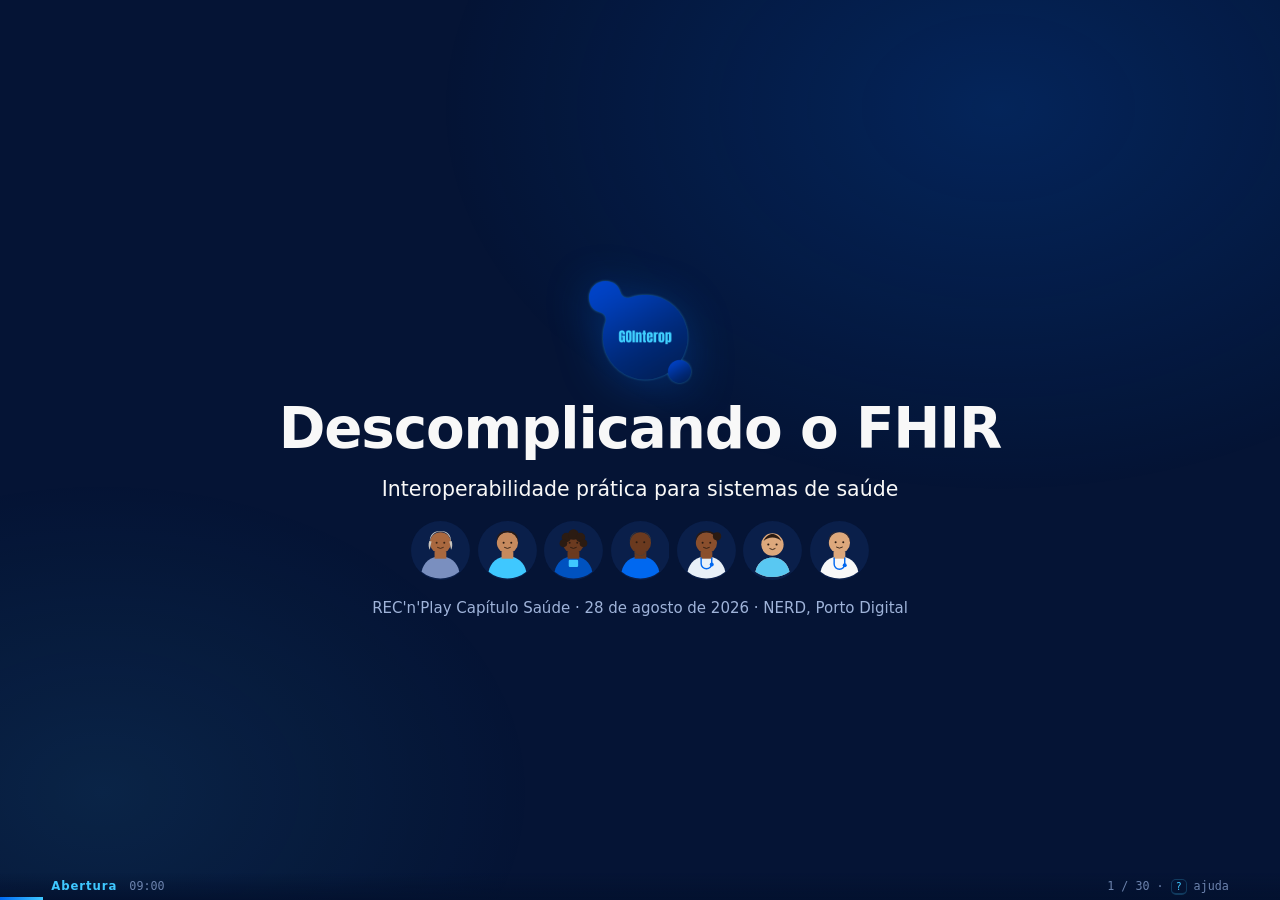
==== deck/index.html @ 87ac2eb4 "Logo oficial da GOInterop e id de sessao por cadeia Logo: substitui a reconstrucao em SVG pelo arqui" ====
<!doctype html>
<html lang="pt-BR">
<head>
<meta charset="utf-8">
<meta name="viewport" content="width=device-width, initial-scale=1">
<title>Descomplicando o FHIR — GOInterop</title>
<link rel="stylesheet" href="deck.css">
</head>
<body>

<div id="palco">
  <main id="slides">

    <!-- ================================================= ABERTURA == -->

    <section class="slide capa" data-bloco="Abertura" data-hora="09:00">
      <img class="logo" src="assets/logotipo-gointerop.png" alt="GOInterop">
      <h1>Descomplicando o FHIR</h1>
      <p class="grande">Interoperabilidade prática para sistemas de saúde</p>
      <div class="fila" style="justify-content:center">
        <svg class="pessoa"><use href="#pessoa-terezinha"/></svg>
        <svg class="pessoa"><use href="#pessoa-sergio"/></svg>
        <svg class="pessoa"><use href="#pessoa-judite"/></svg>
        <svg class="pessoa"><use href="#pessoa-antonio"/></svg>
        <svg class="pessoa"><use href="#pessoa-solange"/></svg>
        <svg class="pessoa"><use href="#pessoa-mariaclara"/></svg>
        <svg class="pessoa"><use href="#pessoa-nilton"/></svg>
      </div>
      <p>REC'n'Play Capítulo Saúde · 28 de agosto de 2026 · NERD, Porto Digital</p>
    </section>

    <section class="slide" data-bloco="Abertura" data-hora="09:02">
      <span class="tag">Quem conduz</span>
      <h2>GOInterop</h2>
      <p class="grande">Onde padrão encontra prática.</p>
      <div class="cards">
        <div class="card"><div class="rotulo">Padrão central</div><div class="valor">FHIR R4</div><div class="nota">Empresa brasileira FHIR-first, afiliada ao HL7 International</div></div>
        <div class="card"><div class="rotulo">Conectores</div><div class="valor">50+</div><div class="nota">HL7 v2/v3, DICOM, REST, SOAP</div></div>
        <div class="card"><div class="rotulo">Certificação</div><div class="valor">HL7</div><div class="nota">Especialistas certificados pela HL7 International e SBIS</div></div>
        <div class="card"><div class="rotulo">Terminologias</div><div class="valor">BR</div><div class="nota">TUSS, CID-10, LOINC, RNDS</div></div>
      </div>
    </section>

    <section class="slide" data-bloco="Abertura" data-hora="09:05">
      <span class="tag">O combinado</span>
      <h2>Três horas. Do zero ao funcionando.</h2>
      <p class="grande">Isto não é uma palestra sobre integração. É uma integração, construída na sua frente.</p>
      <ul>
        <li><strong>Specs</strong> revisáveis, geradas a partir das evidências</li>
        <li><strong>Mapeamento</strong> legado → FHIR, com as decisões registradas</li>
        <li><strong>Fachada FHIR R4</strong> servindo <code>Patient</code> sobre um Postgres legado</li>
        <li><strong>Swagger</strong>, <strong>testes acima de 90%</strong> e <strong>validação de conformidade</strong></li>
        <li><strong>Documento</strong> pronto para entregar ao fornecedor</li>
      </ul>
      <p>Tudo o que aparecer na tela está no repositório ao fim da sessão.</p>
      <div class="apoio"><svg class="pessoa"><use href="#pessoa-nilton"/></svg></div>
    </section>

    <!-- ============================== POR QUE INTEGRAÇÃO FALHA == -->

    <section class="slide" data-bloco="Por que falha" data-hora="09:10">
      <span class="tag">O problema</span>
      <h2>Duas integrações morreram.<br>As duas no mesmo lugar.</h2>
      <p class="grande">Não foi no FHIR. Não foi no protocolo. Foi em <em>entender o cadastro</em>.</p>
      <p>Pegava-se a documentação do fornecedor, montava-se o de-para numa planilha, e quando rodava com dado de verdade não batia. Voltava, refazia, não batia de novo. Na terceira vez a diretoria cancelou o projeto.</p>
      <div class="apoio"><svg class="pessoa"><use href="#pessoa-wellington"/></svg></div>
    </section>

    <section class="slide" data-bloco="Por que falha" data-hora="09:15">
      <span class="tag">A raiz</span>
      <h2>O conhecimento existe.<br>Só não está no mesmo lugar.</h2>
      <div class="cards">
        <div class="card"><div class="rotulo">Ata de reunião</div><div class="nota">Alguém afirma, com convicção, o que acredita ser verdade</div></div>
        <div class="card"><div class="rotulo">Documento de requisitos</div><div class="nota">Transforma a convicção em requisito</div></div>
        <div class="card"><div class="rotulo">Manual do fornecedor</div><div class="nota">Descreve o sistema de três versões atrás</div></div>
        <div class="card"><div class="rotulo">DDL</div><div class="nota">Diz o que o banco de fato aceita</div></div>
        <div class="card destaque"><div class="rotulo">O dado</div><div class="nota">É o único que não mente</div></div>
      </div>
      <p class="grande">Ninguém lê os cinco juntos. E quando lê, descobre que discordam.</p>
    </section>

    <section class="slide" data-bloco="Por que falha" data-hora="09:22">
      <span class="tag">O custo</span>
      <h2>A divergência sempre aparece.<br>Você escolhe quando.</h2>
      <div class="duas">
        <div>
          <h3>Antes do código</h3>
          <p>É uma pergunta numa reunião.</p>
          <p class="grande">Custa dez minutos.</p>
        </div>
        <div>
          <h3>Depois do código</h3>
          <p>É um paciente com o prontuário de outro.</p>
          <p class="grande">Custa um incidente grave — e às vezes o projeto inteiro.</p>
        </div>
      </div>
      <div class="apoio"><svg class="pessoa"><use href="#pessoa-solange"/></svg></div>
    </section>

    <!-- ================================= SPEC ENGINEERING == -->

    <section class="slide" data-bloco="Spec Engineering" data-hora="09:30">
      <span class="tag">A prática</span>
      <h2>Spec Engineering</h2>
      <p class="grande">Transformar evidências dispersas numa especificação revisável — e só então em código.</p>
      <p class="grande"><em>A spec não é documentação do que foi feito. É onde a divergência aparece antes de virar código.</em></p>
    </section>

    <section class="slide" data-bloco="Spec Engineering" data-hora="09:36">
      <span class="tag">Distinção importante</span>
      <h2>Não é "vibe coding"</h2>
      <table>
        <tr><th></th><th>Prompt direto</th><th>Spec Engineering</th></tr>
        <tr><td><strong>Entrada</strong></td><td>o que você lembra</td><td>as evidências, todas</td></tr>
        <tr><td><strong>Ambiguidade</strong></td><td>o agente escolhe calado</td><td>vira pergunta ou decisão registrada</td></tr>
        <tr><td><strong>Revisão</strong></td><td>ler o código gerado</td><td>ler a spec, antes do código existir</td></tr>
        <tr><td><strong>Rastreio</strong></td><td>"por que está assim?"</td><td>requisito → evidência → teste</td></tr>
        <tr><td><strong>Quando muda</strong></td><td>reescreve e torce</td><td>muda a spec, o resto segue</td></tr>
      </table>
      <p>Agente rápido sem spec não acelera o projeto. Acelera o retrabalho.</p>
    </section>

    <section class="slide" data-bloco="Spec Engineering" data-hora="09:42">
      <span class="tag">A unidade de trabalho</span>
      <h2>Requirement e Scenario</h2>
      <p>Uma spec é um contrato de comportamento. Cada cenário é um teste esperando para nascer.</p>
      <pre>### Requirement: Paciente sem identificador de negócio

O sistema SHALL retornar normalmente pacientes que não
possuam CPF nem CNS.

A ausência de identificador MUST NOT ser tratada como erro.
São 3,5% da base.

#### Scenario: Paciente sem CPF e sem CNS
- **WHEN** um consumidor solicita um paciente cujo registro
  tem `nr_cpf` e `nr_cns` nulos
- **THEN** o sistema retorna `200 OK` com um `Patient` válido
- **AND** o recurso não possui o elemento `identifier`</pre>
    </section>

    <section class="slide" data-bloco="Spec Engineering" data-hora="09:46">
      <span class="tag">O ciclo</span>
      <h2>propose → apply → archive</h2>
      <div class="cards">
        <div class="card"><div class="rotulo">/opsx:propose</div><div class="nota">Lê as evidências e produz proposal, specs, design e tasks. <strong>Para antes de implementar.</strong> Diante de ambiguidade material, pergunta em vez de escolher.</div></div>
        <div class="card"><div class="rotulo">/opsx:apply</div><div class="nota">Implementa seguindo as tasks. Cada scenario da spec vira um teste.</div></div>
        <div class="card"><div class="rotulo">/opsx:archive</div><div class="nota">A change vira spec permanente. A decisão de hoje continua localizável daqui a dois anos.</div></div>
      </div>
      <p class="grande">A fronteira entre planejar e implementar passa a ser do método — não da sua disciplina às onze da noite.</p>
    </section>

    <!-- ======================================= AS EVIDÊNCIAS == -->

    <section class="slide" data-bloco="As evidências" data-hora="09:50">
      <span class="tag">Antes do caso</span>
      <h2>Tudo o que vem a seguir é ficção</h2>
      <div class="cards">
        <div class="card">
          <div class="rotulo">Os nomes</div>
          <div class="nota">VitaFlow, Hospital Santa Aurora, Medsys e SIGH foram inventados para esta oficina. Qualquer semelhança com nomes reais de sistemas, empresas, hospitais, produtos ou pessoas é <strong>mera coincidência</strong>.</div>
        </div>
        <div class="card">
          <div class="rotulo">Os dados</div>
          <div class="nota">Os 200 pacientes são gerados por algoritmo. <strong>Nenhum registro real de paciente</strong> foi usado, copiado ou anonimizado a partir de base existente.</div>
        </div>
        <div class="card">
          <div class="rotulo">Os documentos</div>
          <div class="nota">A ata, os requisitos, o manual do fornecedor e o dicionário de dados foram escritos para o exercício. Não reproduzem documento de nenhum cliente.</div>
        </div>
      </div>
      <p class="grande">Os nomes são fictícios. <em>Os problemas, não.</em></p>
      <p>Campo obrigatório que aceita nulo, domínio que ninguém documentou, carimbo de atualização que não atualiza — esses você reconhece.</p>
    </section>

    <section class="slide" data-bloco="As evidências" data-hora="09:51">
      <span class="tag">O caso</span>
      <h2>VitaFlow × Hospital Santa Aurora</h2>
      <p class="grande">Uma healthtech precisa ler o cadastro de pacientes de um hospital que roda o <strong>SIGH</strong>, do fornecedor <strong>Medsys</strong>.</p>
      <p>O fornecedor não fala FHIR. Entrega um Postgres e um manual de API de 2021 — para um sistema que está na versão 4.2.1.</p>
      <p class="mono" style="color:var(--dim)">Caso ficcional, dados sintéticos. As imperfeições do cadastro são reais.</p>
      <div class="apoio"><svg class="pessoa"><use href="#pessoa-wellington"/></svg></div>
    </section>

    <section class="slide" data-bloco="As evidências" data-hora="09:54">
      <span class="tag">O ponto de partida</span>
      <h2>Cinco evidências e um banco</h2>
      <table>
        <tr><th>Arquivo</th><th>O que é</th><th>Data</th></tr>
        <tr><td class="mono">01-ata-kickoff</td><td>Transcrição da reunião de kickoff</td><td>14/07/2026</td></tr>
        <tr><td class="mono">02-requisitos</td><td>Documento de requisitos do produto</td><td>21/07/2026</td></tr>
        <tr><td class="mono">03-arquitetura</td><td>Ambiente atual do hospital</td><td>19/07/2026</td></tr>
        <tr><td class="mono">04-api-fornecedor</td><td>Manual de integração da Medsys</td><td>11/2021</td></tr>
        <tr><td class="mono">05-banco</td><td>Dicionário de dados e amostra</td><td>03/2019</td></tr>
        <tr class="verdade"><td class="mono">legacy-db/</td><td>O banco de verdade, rodando agora</td><td>hoje</td></tr>
      </table>
      <p>Repare nas datas. O documento mais confiante é o mais antigo.</p>
    </section>

    <section class="slide" data-bloco="As evidências" data-hora="09:58">
      <span class="tag">O banco legado</span>
      <h2>Sem FK, sem máscara, sem garantia</h2>
      <pre>CREATE TABLE sigh.paciente (
    cd_paciente     INTEGER      NOT NULL,
    nm_paciente     VARCHAR(120) NOT NULL,
    nm_social       VARCHAR(120),
    dt_nascimento   DATE,
    tp_sexo         CHAR(1),      -- domínio SEXO
    nr_cpf          VARCHAR(11),  -- &lt;-- aceita nulo
    nr_cns          VARCHAR(15),
    nm_mae          VARCHAR(120),
    st_ativo        CHAR(1) DEFAULT 'S',
    dt_obito        DATE,
    dt_cadastro     TIMESTAMP,
    dt_atualizacao  TIMESTAMP
);
-- Constraints de integridade referencial removidas em 2021
-- por questão de performance na carga de faturamento.</pre>
      <p>Reconheceu o seu banco? Pois é.</p>
    </section>

    <!-- ============================================== DEMO 1 == -->

    <section class="slide" data-bloco="DEMO 1" data-hora="10:02" data-step="01">
      <span class="tag">Demo 1 · passo 1</span>
      <h2>Ler tudo.<br>Conferir com o dado.</h2>
      <p>O agente lê as cinco evidências e o DDL, e tem acesso ao banco. A tarefa <em>não</em> é escrever código — é levantar o que cada fonte afirma e checar.</p>
      <p class="mono" style="color:var(--dim)">S dispara · R alterna LIVE e REPLAY</p>
    </section>

    <section class="slide" data-bloco="DEMO 1" data-hora="10:14">
      <span class="tag">Pare a demo aqui</span>
      <h2>Quatro fontes.<br>Uma verdade.</h2>
      <table>
        <tr><th>Fonte</th><th>O que afirma sobre CPF</th></tr>
        <tr><td>Ata, 14:08:15 — a gerente de produto</td><td>"Todo paciente tem CPF cadastrado"</td></tr>
        <tr><td>Requisitos VF-412, P-01 e RF-02</td><td>CPF é a chave de identificação</td></tr>
        <tr><td>Dicionário do fornecedor MS-DIC-011</td><td><code>nr_cpf</code> — Obrigatório: <strong>Sim</strong></td></tr>
        <tr><td>DDL entregue pela Medsys</td><td><code>VARCHAR(11)</code> — aceita nulo</td></tr>
        <tr class="verdade"><td>O dado</td><td>31 de 200 sem CPF — <strong>15,5%</strong></td></tr>
      </table>
      <pre>docker exec sigh-db psql -U sigh_app -d sigh -c \
  "SELECT count(*) FILTER (WHERE nr_cpf IS NULL) AS sem_cpf,
          count(*) FILTER (WHERE nr_cpf IS NULL
                             AND nr_cns IS NULL) AS sem_nenhum
     FROM sigh.paciente;"</pre>
    </section>

    <section class="slide" data-bloco="DEMO 1" data-hora="10:18">
      <span class="tag">Os 3,5% têm nome</span>
      <h2>Dona Terezinha existe.<br>Para a integração, não.</h2>
      <div class="personas">
        <div class="persona critica">
          <svg class="pessoa"><use href="#pessoa-terezinha"/></svg>
          <div>
            <div class="quem">Terezinha, 78 anos</div>
            <div class="fala">Cadastrada em 2011, na migração do sistema antigo. Nunca teve CPF no cadastro. Nunca teve CNS. Faz hemodiálise três vezes por semana há nove anos.</div>
            <div class="achado">Se a chave for o CPF, ela não existe — ou pior, é agrupada com os outros seis sob um nulo comum.</div>
          </div>
        </div>
      </div>
      <p class="grande">Sete pacientes na base não têm nenhum identificador de negócio. <em>Nenhuma das cinco evidências menciona esse caso.</em></p>
    </section>

    <section class="slide" data-bloco="DEMO 1" data-hora="10:21">
      <span class="tag">E não para por aí</span>
      <h2>Cada número é uma pessoa</h2>
      <div class="personas duplo">
        <div class="persona">
          <svg class="pessoa"><use href="#pessoa-mariaclara"/></svg>
          <div>
            <div class="quem">Maria Clara, 6 dias</div>
            <div class="fala">Registrada com <code>tp_sexo = 'I'</code> na maternidade.</div>
            <div class="achado">3% da base. Valor fora do domínio documentado.</div>
          </div>
        </div>
        <div class="persona">
          <svg class="pessoa"><use href="#pessoa-antonio"/></svg>
          <div>
            <div class="quem">Seu Antônio, 61 anos</div>
            <div class="fala">A recepção busca "antonio", sem acento, e não encontra.</div>
            <div class="achado">Busca sensível a acentuação perde o paciente.</div>
          </div>
        </div>
        <div class="persona">
          <svg class="pessoa"><use href="#pessoa-sergio"/></svg>
          <div>
            <div class="quem">Sérgio, 34 anos</div>
            <div class="fala">Nome social no cadastro desde 2019. A API do fornecedor nunca expôs o campo.</div>
            <div class="achado">Decreto 8.727/2016. Já houve reclamação na ouvidoria.</div>
          </div>
        </div>
        <div class="persona">
          <svg class="pessoa"><use href="#pessoa-judite"/></svg>
          <div>
            <div class="quem">Dona Judite, agente comunitária</div>
            <div class="fala">Atualiza cadastros por um processo batch que escreve direto no banco.</div>
            <div class="achado">7% sem <code>dt_atualizacao</code>. Invisíveis à sincronização.</div>
          </div>
        </div>
      </div>
    </section>

    <section class="slide" data-bloco="DEMO 1" data-hora="10:24" data-step="02">
      <span class="tag">Demo 1 · passo 2</span>
      <h2>Propor a mudança</h2>
      <p>Agora sim. O agente gera proposal, specs, design e tasks — e <strong>para antes de implementar</strong>.</p>
      <p class="grande">Repare no que ele faz com a divergência do CPF. Ele não escolhe: ele pergunta.</p>
    </section>

    <section class="slide" data-bloco="DEMO 1" data-hora="10:27" data-step="03">
      <span class="tag">Demo 1 · passo 3</span>
      <h2>A decisão é humana.<br>O registro é obrigatório.</h2>
      <p class="grande"><code>cd_paciente</code> é o identificador lógico. CPF e CNS viram identificadores de negócio — <em>opcionais</em>.</p>
      <p>Seis decisões entram na spec, cada uma com a justificativa e a evidência que a originou. Daqui a dois anos, alguém vai precisar delas.</p>
    </section>

    <!-- ========================================== INTERVALO == -->

    <section class="slide capa" data-bloco="Intervalo" data-hora="10:30">
      <img class="logo" src="assets/logotipo-gointerop.png" alt="GOInterop">
      <h1>Intervalo</h1>
      <p class="grande">15 minutos</p>
      <p>Voltamos às 10h45 para construir a fachada.</p>
    </section>

    <!-- ============================================== DEMO 2 == -->

    <section class="slide" data-bloco="DEMO 2" data-hora="10:45">
      <span class="tag">Antes de implementar</span>
      <h2>Fachada, não repositório</h2>
      <div class="duas">
        <div>
          <h3>JPA Server</h3>
          <p>Um repositório FHIR completo, com persistência própria. Exigiria copiar o cadastro para dentro dele.</p>
          <p><strong>Descartado.</strong> Levar prontuário para fora do hospital é exatamente o que a arquitetura proíbe.</p>
        </div>
        <div>
          <h3>Plain Server</h3>
          <p>Um <code>IResourceProvider</code> sobre a origem que já existe. O recurso é montado em memória a cada requisição.</p>
          <p><strong>Escolhido.</strong> A fachada é um tradutor. Nenhum dado sai do lugar.</p>
        </div>
      </div>
      <p class="grande">Quase sempre dá para traduzir sem copiar. Migração costuma ser a resposta cara para a pergunta errada.</p>
    </section>

    <section class="slide" data-bloco="DEMO 2" data-hora="10:50" data-step="04">
      <span class="tag">Demo 2 · passo 4</span>
      <h2>Implementar seguindo as tasks</h2>
      <p>Cada scenario da spec vira um teste. Acompanhe os arquivos nascendo no painel ao lado.</p>
      <p class="mono" style="color:var(--dim)">Java 25 · Spring Boot 4.1.1 · HAPI FHIR 8.10.1 · Testcontainers · JaCoCo</p>
    </section>

    <!-- ============================================== DEMO 3 == -->

    <section class="slide" data-bloco="DEMO 3" data-hora="11:15" data-step="05">
      <span class="tag">Demo 3 · passo 5</span>
      <h2>Fechar o verde</h2>
      <ul>
        <li>Sérgio: <code>name[use=usual]</code> traz o nome social, <code>official</code> traz o civil</li>
        <li>Dona Terezinha: recurso válido, <code>identifier</code> ausente, sem erro</li>
        <li>Validação de conformidade contra o FHIR R4, nos 200 pacientes</li>
        <li><code>/metadata</code> e <code>/swagger-ui/</code> no ar</li>
        <li>Cobertura acima de 90%, com o build quebrando abaixo disso</li>
      </ul>
    </section>

    <section class="slide" data-bloco="DEMO 3" data-hora="11:24">
      <span class="tag">Achado durante os testes</span>
      <h2>A data de nascimento<br>andava um dia.</h2>
      <p class="grande">O banco tinha <code>1940-08-04</code>. A API devolvia <code>1940-08-03</code>.</p>
      <pre>// A data virava instante à meia-noite de America/Recife...
patient.setBirthDate(Date.from(
    data.atStartOfDay(ZoneId.of("America/Recife")).toInstant()));

// ...e o HAPI a serializava de volta no fuso da JVM.
// A máquina estava em America/Cayenne — UTC-4 até 1967.</pre>
      <p class="grande"><em>Data de calendário não tem fuso.</em> Converter para instante e voltar é o bug.</p>
      <p>Em pareamento de paciente, um dia de diferença é identidade trocada. O teste de regressão está fixado no repositório.</p>
    </section>

    <!-- ======================================== FECHAMENTO == -->

    <section class="slide" data-bloco="Fechamento" data-hora="11:35" data-step="06">
      <span class="tag">Fechamento · passo 6</span>
      <h2>O documento que o fornecedor lê</h2>
      <p>De-para completo, divergências com números, decisões com justificativa, riscos que sobraram — e o que a Medsys precisaria mudar para eliminar cada um.</p>
      <p class="grande">Escrito a partir da spec, não da memória de quem implementou.</p>
      <div class="apoio"><svg class="pessoa"><use href="#pessoa-wellington"/></svg></div>
    </section>

    <section class="slide" data-bloco="Fechamento" data-hora="11:42" data-step="07">
      <span class="tag">Fechamento · passo 7</span>
      <h2>A spec vira documentação viva</h2>
      <p class="grande">Daqui a dois anos alguém vai perguntar por que <code>tp_sexo = 'I'</code> virou <code>unknown</code> e não <code>other</code>.</p>
      <p>A resposta não está na planilha, nem na memória de quem já saiu da empresa. Está no requisito — com a evidência que a originou e o teste que a garante.</p>
    </section>

    <section class="slide" data-bloco="Fechamento" data-hora="11:48">
      <span class="tag">Para levar</span>
      <h2>O que fazer na segunda-feira</h2>
      <ul>
        <li><strong>Junte as evidências antes de abrir o editor.</strong> Ata, requisito, manual, DDL — e o dado.</li>
        <li><strong>Rode a query.</strong> A afirmação mais confiante do projeto costuma ser a mais errada.</li>
        <li><strong>Escreva a divergência, não só a decisão.</strong> Quem vier depois precisa saber o que foi descartado, e por quê.</li>
        <li><strong>Deixe o agente perguntar.</strong> Ambiguidade resolvida em silêncio vira bug com paciente no meio.</li>
        <li><strong>Fachada antes de migração.</strong> Quase sempre dá para traduzir sem copiar.</li>
      </ul>
      <div class="apoio"><svg class="pessoa"><use href="#pessoa-judite"/></svg></div>
    </section>

    <section class="slide" data-bloco="Fechamento" data-hora="11:53">
      <span class="tag">No fim</span>
      <h2>Interoperabilidade não é<br>sobre sistemas.</h2>
      <div class="personas">
        <div class="persona">
          <svg class="pessoa"><use href="#pessoa-terezinha"/></svg>
          <div>
            <div class="quem">É sobre a Dona Terezinha</div>
            <div class="fala">chegar na hemodiálise e o sistema saber quem ela é — mesmo sem CPF, mesmo cadastrada há quinze anos, mesmo com o nome escrito de três jeitos diferentes em três sistemas.</div>
          </div>
        </div>
      </div>
      <p class="grande">O padrão é o meio. A pessoa é o ponto.</p>
    </section>

    <section class="slide capa" data-bloco="Fechamento" data-hora="11:56">
      <img class="logo" src="assets/logotipo-gointerop.png" alt="GOInterop">
      <h1>Obrigado</h1>
      <p class="grande">Onde padrão encontra prática.</p>
      <p class="mono">github.com/gointerop/gointerop-recnplay</p>
      <p>gointerop.com · contato@gointerop.com<br>FHIR R4 · HL7 · LOINC · TUSS · CID-10 · RNDS</p>
    </section>

  </main>

  <aside id="painel">
    <div class="painel-topo">
      <img class="logo-rodape" src="assets/logotipo-gointerop.png" alt="">
      <span class="titulo" id="painel-titulo">—</span>
      <span class="pill" id="painel-modo">LIVE</span>
      <span class="pill rodando" id="painel-estado" hidden>rodando</span>
      <span class="cronometro" id="painel-cronometro">0:00</span>
    </div>
    <div class="painel-corpo">
      <div id="fluxo"></div>
      <div id="arquivos"><div class="vazio">os arquivos aparecem aqui conforme nascem</div></div>
    </div>
  </aside>
</div>

<div id="rodape">
  <span class="bloco" id="rodape-bloco"></span>
  <span class="horario" id="rodape-hora"></span>
  <span class="contador"><span id="rodape-n">1</span> / <span id="rodape-total">1</span> · <kbd>?</kbd> ajuda</span>
</div>
<div id="progresso"></div>

<div id="ajuda">
  <div class="painel-ajuda">
    <h3>Comandos</h3>
    <dl>
      <dt>→ · Espaço</dt><dd>próximo slide</dd>
      <dt>←</dt><dd>slide anterior</dd>
      <dt>S</dt><dd>disparar o passo deste slide</dd>
      <dt>R</dt><dd>alternar entre LIVE e REPLAY</dd>
      <dt>Esc</dt><dd>abortar o passo em execução</dd>
      <dt>L</dt><dd>limpar o painel</dd>
      <dt>?</dt><dd>abrir e fechar esta ajuda</dd>
    </dl>
  </div>
</div>

<script src="deck.js"></script>
</body>
</html>
---- deck/deck.css ----
/* ------------------------------------------------------------------
   Deck da oficina "Descomplicando o FHIR" — identidade GOInterop.
   Paleta extraida de "Apresentacao GOInterop.pdf" e "Folder GOInterop.pdf".
   ------------------------------------------------------------------ */

:root {
  --navy-900: #03112e;
  --navy-800: #051435;
  --navy-700: #0a1f4a;
  --blue-500: #0068f0;
  --blue-600: #0052c0;
  --blue-700: #2048a8;
  --cyan-400: #3fc8ff;
  --white: #f8f8f8;
  --muted: #9fb3d9;
  --dim: #6c83ad;
  --ok: #4ade80;
  --warn: #fbbf24;
  --danger: #fb7185;

  --card: rgba(32, 72, 168, 0.14);
  --card-line: rgba(63, 200, 255, 0.22);

  --mono: "Cascadia Code", "JetBrains Mono", "Fira Code", Consolas, monospace;
  --sans: system-ui, "Segoe UI", Roboto, "Helvetica Neue", Arial, sans-serif;

  --pad: clamp(28px, 4vw, 72px);
}

* { box-sizing: border-box; }

html, body {
  margin: 0;
  height: 100%;
  overflow: hidden;
  background: var(--navy-800);
  color: var(--white);
  font-family: var(--sans);
  font-size: clamp(15px, 1.05vw, 20px);
  -webkit-font-smoothing: antialiased;
}

/* Brilho de fundo, o mesmo tratamento dos slides institucionais. */
body::before {
  content: "";
  position: fixed;
  inset: 0;
  background:
    radial-gradient(900px 620px at 78% 12%, rgba(0, 104, 240, 0.20), transparent 62%),
    radial-gradient(720px 520px at 8% 88%, rgba(63, 200, 255, 0.09), transparent 60%);
  pointer-events: none;
  z-index: 0;
}

/* ----------------------------------------------------------- palco -- */

#palco {
  position: relative;
  z-index: 1;
  height: 100%;
  display: grid;
  grid-template-columns: 1fr;
  transition: grid-template-columns .35s ease;
}

#palco.com-painel { grid-template-columns: minmax(0, 40fr) minmax(0, 60fr); }

/* ---------------------------------------------------------- slides -- */

#slides { position: relative; overflow: hidden; }

.slide {
  position: absolute;
  inset: 0;
  padding: var(--pad);
  display: none;
  flex-direction: column;
  justify-content: center;
  gap: 1.1rem;
  overflow-y: auto;
}

.slide.ativo { display: flex; animation: entra .34s ease both; }

@keyframes entra {
  from { opacity: 0; transform: translateY(14px); }
  to   { opacity: 1; transform: none; }
}

.slide.capa { align-items: center; text-align: center; }

.tag {
  font-size: .72em;
  letter-spacing: .16em;
  text-transform: uppercase;
  color: var(--cyan-400);
  font-weight: 700;
}

h1 {
  font-size: clamp(2.1rem, 4.4vw, 4rem);
  line-height: 1.03;
  margin: 0;
  font-weight: 800;
  letter-spacing: -.02em;
}

h2 {
  font-size: clamp(1.6rem, 2.9vw, 2.7rem);
  line-height: 1.1;
  margin: 0;
  font-weight: 800;
  letter-spacing: -.015em;
}

h3 {
  font-size: clamp(1.05rem, 1.5vw, 1.5rem);
  margin: 0;
  font-weight: 700;
  color: var(--cyan-400);
}

p { margin: 0; line-height: 1.5; color: var(--muted); max-width: 62ch; }
p.grande { font-size: clamp(1.05rem, 1.6vw, 1.5rem); color: var(--white); }
strong { color: var(--white); font-weight: 700; }
em { color: var(--cyan-400); font-style: normal; font-weight: 600; }

ul { margin: 0; padding-left: 1.1em; line-height: 1.75; color: var(--muted); max-width: 62ch; }
li::marker { color: var(--blue-500); }

/* ----------------------------------------------------------- cards -- */

.cards { display: grid; gap: .8rem; grid-template-columns: repeat(auto-fit, minmax(220px, 1fr)); }

.card {
  background: var(--card);
  border: 1px solid var(--card-line);
  border-radius: 14px;
  padding: 1rem 1.15rem;
}

.card .rotulo { font-size: .78em; color: var(--cyan-400); font-weight: 700; letter-spacing: .05em; }
.card .valor { font-size: clamp(1.5rem, 2.6vw, 2.4rem); font-weight: 800; line-height: 1.1; }
.card .nota { font-size: .82em; color: var(--dim); margin-top: .3rem; line-height: 1.45; }

.destaque { border-color: rgba(251, 113, 133, .5); background: rgba(251, 113, 133, .10); }
.destaque .rotulo, .destaque .valor { color: var(--danger); }

/* ---------------------------------------------------------- tabela -- */

table { border-collapse: collapse; width: 100%; font-size: .92em; }
th, td { text-align: left; padding: .5rem .7rem; border-bottom: 1px solid rgba(63, 200, 255, .14); }
th { color: var(--cyan-400); font-size: .8em; letter-spacing: .06em; text-transform: uppercase; }
td { color: var(--muted); }
tr.verdade td { color: var(--white); font-weight: 700; background: rgba(0, 104, 240, .12); }

code, .mono { font-family: var(--mono); font-size: .93em; }
code { color: var(--cyan-400); background: rgba(63, 200, 255, .09); padding: .1em .35em; border-radius: 5px; }

pre {
  margin: 0;
  background: rgba(3, 17, 46, .75);
  border: 1px solid var(--card-line);
  border-radius: 12px;
  padding: 1rem 1.1rem;
  overflow: auto;
  font-family: var(--mono);
  font-size: .86em;
  line-height: 1.6;
  color: var(--muted);
  max-height: 52vh;
}

.duas { display: grid; grid-template-columns: 1fr 1fr; gap: 1.2rem; align-items: start; }

/* ------------------------------------------------------------ logo -- */

/* A base do gradiente da logo fica em torno de #012569, que contra o fundo do
   deck (#051435) da 1,27:1 — num projetor em sala clara a marca se dissolve por
   baixo. O halo segue o canal alfa do PNG, entao contorna a silhueta real sem
   alterar o arquivo da marca. */
.logo {
  width: clamp(72px, 8vw, 128px);
  height: auto;
  filter: drop-shadow(0 0 1px rgba(63, 200, 255, .45))
          drop-shadow(0 6px 22px rgba(0, 104, 240, .30));
}

.logo-rodape {
  width: 26px;
  height: 26px;
  opacity: .9;
  filter: drop-shadow(0 0 1px rgba(63, 200, 255, .4));
}

/* ----------------------------------------------------------- painel -- */

#painel {
  display: none;
  flex-direction: column;
  border-left: 1px solid var(--card-line);
  background: rgba(3, 17, 46, .55);
  min-width: 0;
}

#palco.com-painel #painel { display: flex; }

.painel-topo {
  display: flex;
  align-items: center;
  gap: .6rem;
  padding: .7rem 1rem;
  border-bottom: 1px solid var(--card-line);
  font-size: .84em;
  flex-wrap: wrap;
}

.pill {
  font-size: .82em;
  font-weight: 700;
  letter-spacing: .08em;
  padding: .18em .6em;
  border-radius: 999px;
  border: 1px solid var(--card-line);
  color: var(--cyan-400);
}

.pill.live { color: var(--ok); border-color: rgba(74, 222, 128, .5); }
.pill.replay { color: var(--warn); border-color: rgba(251, 191, 36, .5); }
.pill.rodando { color: var(--blue-500); border-color: rgba(0, 104, 240, .6); animation: pulsa 1.4s ease-in-out infinite; }

@keyframes pulsa { 50% { opacity: .45; } }

.painel-topo .titulo { font-weight: 700; color: var(--white); }
.painel-topo .cronometro { margin-left: auto; font-family: var(--mono); color: var(--dim); }

.painel-corpo { flex: 1; display: grid; grid-template-rows: 1fr auto; min-height: 0; }

#fluxo {
  overflow-y: auto;
  padding: .9rem 1rem;
  font-family: var(--mono);
  font-size: .84em;
  line-height: 1.55;
}

#fluxo .texto { color: var(--white); white-space: pre-wrap; margin: .5rem 0; font-family: var(--sans); line-height: 1.6; }
#fluxo .ferramenta { color: var(--cyan-400); display: flex; gap: .5rem; padding: .12rem 0; }
#fluxo .ferramenta .nome { color: var(--blue-500); font-weight: 700; flex: none; }
#fluxo .ferramenta .arg { color: var(--dim); overflow: hidden; text-overflow: ellipsis; white-space: nowrap; }
#fluxo .fim { color: var(--ok); font-weight: 700; margin-top: .6rem; }
#fluxo .erro { color: var(--danger); }
#fluxo .aviso { color: var(--warn); }

/* --------------------------------------------------------- arquivos -- */

#arquivos {
  border-top: 1px solid var(--card-line);
  max-height: 34vh;
  overflow-y: auto;
  padding: .6rem .5rem;
  font-family: var(--mono);
  font-size: .8em;
}

#arquivos .vazio { color: var(--dim); padding: .6rem; font-family: var(--sans); }

.no {
  display: flex;
  gap: .45rem;
  padding: .1rem .4rem;
  border-radius: 5px;
  color: var(--muted);
  white-space: nowrap;
}

.no.dir { color: var(--cyan-400); }
.no .tam { margin-left: auto; color: var(--dim); font-size: .88em; }
.no.novo { animation: nasce 1.6s ease both; }

@keyframes nasce {
  0%   { background: rgba(0, 104, 240, .55); color: #fff; }
  100% { background: transparent; }
}

/* ---------------------------------------------------------- rodape -- */

#rodape {
  position: fixed;
  left: 0; right: 0; bottom: 0;
  z-index: 3;
  display: flex;
  align-items: center;
  gap: .8rem;
  padding: .45rem var(--pad);
  font-size: .78em;
  color: var(--dim);
  background: linear-gradient(to top, rgba(3, 17, 46, .9), transparent);
  pointer-events: none;
}

#rodape .bloco { color: var(--cyan-400); font-weight: 700; letter-spacing: .08em; }
#rodape .horario { font-family: var(--mono); }
#rodape .contador { margin-left: auto; font-family: var(--mono); }

#progresso {
  position: fixed;
  left: 0; bottom: 0;
  height: 3px;
  background: linear-gradient(90deg, var(--blue-500), var(--cyan-400));
  z-index: 4;
  transition: width .3s ease;
}

/* ----------------------------------------------------------- ajuda -- */

#ajuda {
  position: fixed;
  inset: 0;
  z-index: 10;
  display: none;
  place-items: center;
  background: rgba(3, 17, 46, .93);
}

#ajuda.aberta { display: grid; }

#ajuda .painel-ajuda {
  background: var(--navy-700);
  border: 1px solid var(--card-line);
  border-radius: 16px;
  padding: 2rem 2.4rem;
  min-width: min(520px, 90vw);
}

#ajuda h3 { margin-bottom: 1rem; }
#ajuda dl { display: grid; grid-template-columns: auto 1fr; gap: .5rem 1.4rem; margin: 0; }
#ajuda dt { font-family: var(--mono); color: var(--cyan-400); }
#ajuda dd { margin: 0; color: var(--muted); }

kbd {
  font-family: var(--mono);
  font-size: .85em;
  border: 1px solid var(--card-line);
  border-bottom-width: 2px;
  border-radius: 5px;
  padding: .1em .4em;
  color: var(--cyan-400);
}

/* --------------------------------------------------------- pessoas -- */
/* Ilustracoes das personas. Cada estatistica do cadastro tem um rosto. */

.pessoa { width: clamp(64px, 7vw, 104px); height: auto; aspect-ratio: 1; flex: none; }
.pessoa.grande { width: clamp(110px, 13vw, 190px); }

.persona {
  display: flex;
  align-items: center;
  gap: 1.1rem;
  background: var(--card);
  border: 1px solid var(--card-line);
  border-radius: 16px;
  padding: 1rem 1.3rem 1rem 1rem;
}

.persona .quem { font-weight: 800; font-size: 1.05em; }
.persona .fala { color: var(--muted); line-height: 1.5; margin-top: .2rem; }
.persona .achado { color: var(--cyan-400); font-weight: 700; font-size: .88em; margin-top: .35rem; }
.persona.critica { border-color: rgba(251, 113, 133, .5); background: rgba(251, 113, 133, .10); }
.persona.critica .achado { color: var(--danger); }

.personas { display: grid; gap: .8rem; }
.personas.duplo { grid-template-columns: repeat(auto-fit, minmax(320px, 1fr)); }

.fila { display: flex; align-items: center; gap: .5rem; flex-wrap: wrap; }
.fila .pessoa { width: clamp(46px, 4.6vw, 68px); }

/* Retrato de apoio no canto do slide, sem competir com o texto. */
.apoio {
  position: absolute;
  right: calc(var(--pad) * .6);
  bottom: calc(var(--pad) * .5);
  opacity: .5;
  pointer-events: none;
}

.apoio .pessoa { width: clamp(90px, 11vw, 168px); }

#palco.com-painel .apoio { display: none; }
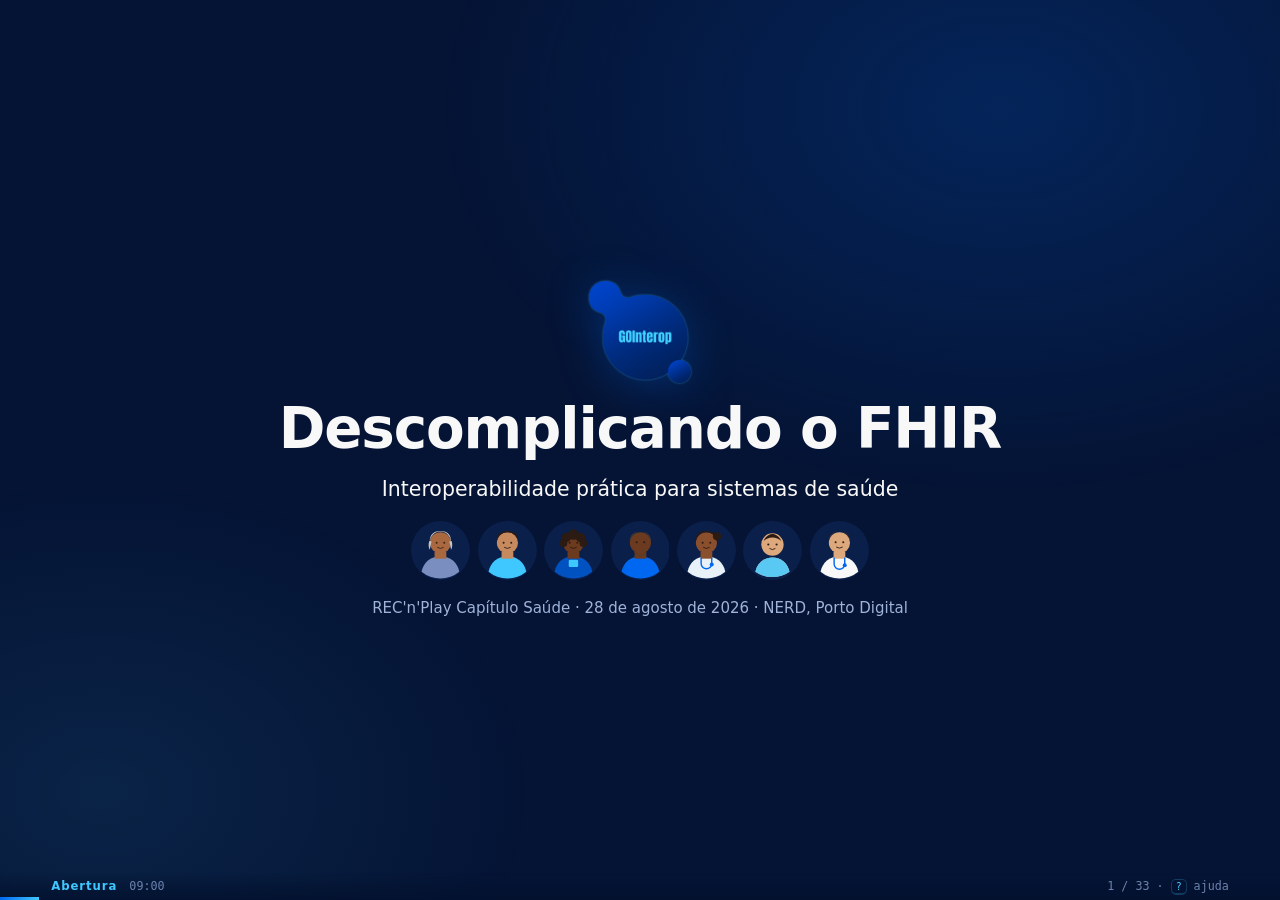
==== commit 7301a12d: "Bloco "Quem somos" com mapa de certificacao FHIR O slide institucional "Quem conduz" era generico --" ====
--- a/deck/index.html
+++ b/deck/index.html
@@ -30,15 +30,68 @@
     </section>
 
     <section class="slide" data-bloco="Abertura" data-hora="09:02">
-      <span class="tag">Quem conduz</span>
+      <span class="tag">Quem somos</span>
       <h2>GOInterop</h2>
-      <p class="grande">Onde padrão encontra prática.</p>
+      <p class="grande">Uma <em>software interoperability house</em>. A gente não vende licença de plataforma — a gente resolve integração em saúde.</p>
       <div class="cards">
-        <div class="card"><div class="rotulo">Padrão central</div><div class="valor">FHIR R4</div><div class="nota">Empresa brasileira FHIR-first, afiliada ao HL7 International</div></div>
-        <div class="card"><div class="rotulo">Conectores</div><div class="valor">50+</div><div class="nota">HL7 v2/v3, DICOM, REST, SOAP</div></div>
-        <div class="card"><div class="rotulo">Certificação</div><div class="valor">HL7</div><div class="nota">Especialistas certificados pela HL7 International e SBIS</div></div>
-        <div class="card"><div class="rotulo">Terminologias</div><div class="valor">BR</div><div class="nota">TUSS, CID-10, LOINC, RNDS</div></div>
-      </div>
+        <div class="card"><div class="rotulo">Tamanho</div><div class="valor">3</div><div class="nota">pessoas</div></div>
+        <div class="card"><div class="rotulo">Atuação</div><div class="valor">3</div><div class="nota">Brasil · União Europeia · Reino Unido</div></div>
+        <div class="card"><div class="rotulo">Padrão central</div><div class="valor">FHIR R4</div><div class="nota">FHIR-first, afiliada ao HL7 International</div></div>
+        <div class="card destaque"><div class="rotulo">Origem</div><div class="valor">100%</div><div class="nota">pernambucana</div></div>
+      </div>
+      <p>Três pessoas, três jurisdições. Interoperabilidade não é problema de tamanho de time — é problema de saber onde olhar.</p>
+    </section>
+
+    <section class="slide" data-bloco="Abertura" data-hora="09:04">
+      <span class="tag">De onde viemos</span>
+      <h2>Feitos no Recife.</h2>
+      <ul>
+        <li>Formados na <strong>Universidade Federal de Pernambuco</strong></li>
+        <li>Passagem pelo <strong>Núcleo de Telessaúde de Pernambuco</strong></li>
+        <li>E por <strong>uma das maiores empresas de saúde digital do Brasil</strong> — que também é daqui, e vocês sabem qual é</li>
+        <li>Sede no <strong>Recife</strong>, atendendo três continentes</li>
+      </ul>
+      <p class="grande">A interoperabilidade em saúde do Brasil tem um sotaque, e ele é pernambucano.</p>
+      <div class="apoio"><svg class="pessoa"><use href="#pessoa-judite"/></svg></div>
+    </section>
+
+    <section class="slide" data-bloco="Abertura" data-hora="09:07">
+      <span class="tag">Com quem trabalhamos</span>
+      <h2>Onde o padrão precisa funcionar de verdade</h2>
+      <div class="cards">
+        <div class="card">
+          <div class="rotulo">Hospitais de excelência</div>
+          <div class="nota grandes-nomes">Hospital Sírio-Libanês<br>Real Hospital Português</div>
+        </div>
+        <div class="card">
+          <div class="rotulo">Operadoras de saúde</div>
+          <div class="nota grandes-nomes">Unimed Brasil</div>
+        </div>
+        <div class="card">
+          <div class="rotulo">Healthtechs</div>
+          <div class="nota grandes-nomes">Galileu Saúde</div>
+        </div>
+      </div>
+      <p>Hospital de alta complexidade, operadora nacional e healthtech em estágio inicial têm o mesmo problema — e ele nunca é o protocolo.</p>
+    </section>
+
+    <section class="slide slide-mapa" data-bloco="Abertura" data-hora="09:09" data-mapa data-fragmentos="3">
+      <span class="tag">Quão raro é isso</span>
+      <h2>O mapa vai ficando vazio</h2>
+      <div class="mapa">
+        <svg class="mapa-svg" viewBox="0 0 445 450" aria-hidden="true">
+          <use href="#mapa-latam"/>
+          <g id="mapa-pontos"></g>
+        </svg>
+        <div class="mapa-lado">
+          <div class="mapa-nivel" id="mapa-nivel">—</div>
+          <div class="mapa-total" id="mapa-total">0</div>
+          <div class="mapa-unidade">profissionais com a credencial<br>na América Latina</div>
+          <p class="mapa-nota" id="mapa-nota" hidden></p>
+          <p class="mapa-fonte" id="mapa-fonte"></p>
+        </div>
+      </div>
+      <p class="grande so-final">Sobraram dois em todo o continente. <em>Um dos dois está aqui — e é daqui.</em></p>
     </section>
 
     <section class="slide" data-bloco="Abertura" data-hora="09:05">
--- a/deck/deck.css
+++ b/deck/deck.css
@@ -388,3 +388,90 @@
 .apoio .pessoa { width: clamp(90px, 11vw, 168px); }
 
 #palco.com-painel .apoio { display: none; }
+
+/* ----------------------------------------------------------- mapa -- */
+
+.slide-mapa { gap: .8rem; }
+
+.mapa {
+  display: grid;
+  grid-template-columns: minmax(0, 1fr) minmax(240px, 340px);
+  gap: 1.6rem;
+  align-items: center;
+  min-height: 0;
+}
+
+/* O viewBox e quase quadrado; deixar o SVG ocupar toda a coluna so cria
+   letterbox lateral. Amarrar pela altura mantem o desenho no tamanho util. */
+.mapa-svg { height: min(58vh, 460px); width: auto; max-width: 100%; justify-self: center; }
+
+/* O contorno e pintado por atributo no proprio <symbol>, e nao aqui: o <use>
+   instancia o simbolo num shadow tree, e seletor CSS do documento nao cruza
+   essa fronteira. Regra daqui deixaria o mapa preto sobre o fundo navy. */
+
+.mapa-svg .ponto {
+  fill: var(--cyan-400);
+  opacity: .9;
+  transition: opacity .45s ease, r .45s ease;
+}
+
+/* Um ponto que some continua ocupando o lugar: o olho acompanha o
+   desaparecimento, que e justamente o que o slide quer mostrar. */
+.mapa-svg .ponto.oculto { opacity: 0; }
+
+.mapa-svg .ponto.destaque { fill: var(--white); }
+
+#mapa-pontos.final .ponto.destaque {
+  fill: var(--white);
+  animation: pulso-ponto 1.6s ease-in-out infinite;
+}
+
+@keyframes pulso-ponto {
+  0%, 100% { r: 7; opacity: 1; }
+  50%      { r: 11; opacity: .55; }
+}
+
+.mapa-lado { display: flex; flex-direction: column; gap: .35rem; }
+
+.mapa-nivel {
+  font-size: .82em;
+  font-weight: 700;
+  letter-spacing: .06em;
+  text-transform: uppercase;
+  color: var(--cyan-400);
+  min-height: 2.4em;
+}
+
+.mapa-total {
+  font-size: clamp(3.4rem, 8vw, 7rem);
+  font-weight: 800;
+  line-height: .95;
+  letter-spacing: -.03em;
+  font-variant-numeric: tabular-nums;
+}
+
+.mapa-unidade { font-size: .88em; color: var(--muted); line-height: 1.4; }
+
+.mapa-nota {
+  font-size: .8em;
+  color: var(--warn);
+  line-height: 1.45;
+  border-left: 2px solid var(--warn);
+  padding-left: .6rem;
+  margin-top: .5rem;
+}
+
+.mapa-fonte { font-size: .72em; color: var(--dim); line-height: 1.45; margin-top: auto; }
+
+/* A frase de fecho so aparece no ultimo fragmento. */
+.so-final { opacity: 0; transition: opacity .5s ease; }
+.slide[data-fragmento="3"] .so-final { opacity: 1; }
+
+/* Nomes de clientes: tipografia, sem logotipo. */
+.grandes-nomes {
+  color: var(--white);
+  font-size: 1.06em;
+  font-weight: 700;
+  line-height: 1.6;
+  margin-top: .35rem;
+}
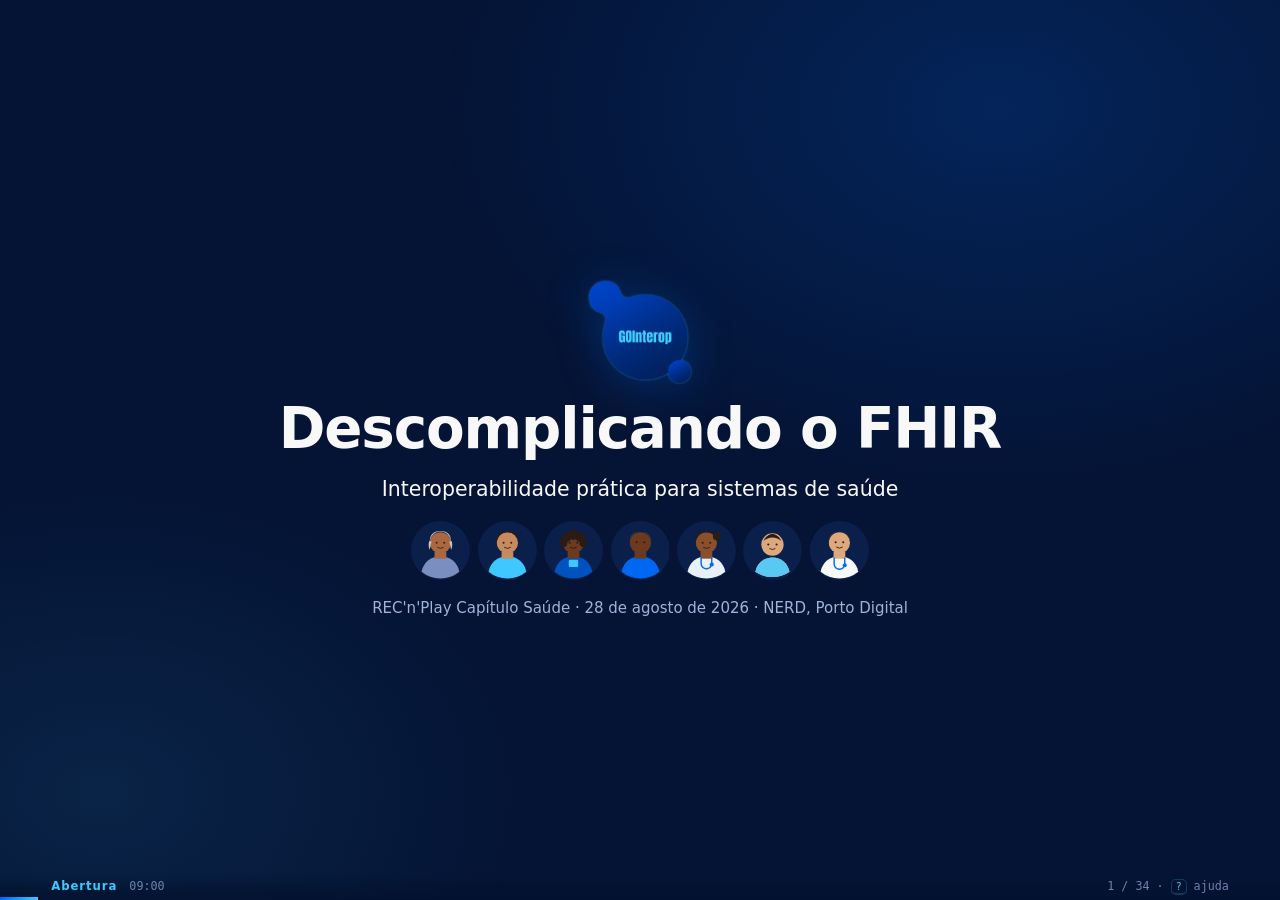
==== commit c47c792a: "Gravacoes do ensaio, runbook de ambiente e slide de pre-requisitos ENSAIO COMPLETO GRAVADO. Os sete " ====
--- a/deck/index.html
+++ b/deck/index.html
@@ -272,6 +272,19 @@
       <p>Reconheceu o seu banco? Pois é.</p>
     </section>
 
+    <section class="slide" data-bloco="As evidências" data-hora="10:01">
+      <span class="tag">Para reproduzir em casa</span>
+      <h2>O que você precisa ter</h2>
+      <div class="cards">
+        <div class="card"><div class="rotulo">Docker + Compose</div><div class="nota">o banco legado sobe em contêiner, nada é instalado na sua máquina</div></div>
+        <div class="card"><div class="rotulo">Java 25 · Maven 3.9+</div><div class="nota">a fachada fixa a versão no <code>pom.xml</code></div></div>
+        <div class="card"><div class="rotulo">Node.js 20+</div><div class="nota">runner do deck e gerador de dados</div></div>
+        <div class="card"><div class="rotulo">Claude Code · OpenSpec</div><div class="nota">o agente que constrói e o método que o guia</div></div>
+      </div>
+      <p class="grande">Ou <em>não instale nada na mão</em>: cole o runbook no seu agente e deixe ele montar.</p>
+      <p class="mono" style="color:var(--cyan-400)">github.com/gointerop/gointerop-recnplay<br><span style="color:var(--dim)">docs/runbook-ambiente.md</span></p>
+    </section>
+
     <!-- ============================================== DEMO 1 == -->
 
     <section class="slide" data-bloco="DEMO 1" data-hora="10:02" data-step="01">
--- a/deck/deck.css
+++ b/deck/deck.css
@@ -54,12 +54,17 @@
 
 /* ----------------------------------------------------------- palco -- */
 
+/* Item de grid nasce com min-height:auto, que impede encolher abaixo do
+   conteudo. Sem os minmax e min-height:0 desta cadeia, o painel cresce ate a
+   altura do stream do agente, estoura a viewport e o conteudo fica inalcancavel:
+   #fluxo nunca chega a rolar porque scrollHeight e igual a clientHeight. */
 #palco {
   position: relative;
   z-index: 1;
   height: 100%;
   display: grid;
   grid-template-columns: 1fr;
+  grid-template-rows: minmax(0, 1fr);
   transition: grid-template-columns .35s ease;
 }
 
@@ -67,7 +72,7 @@
 
 /* ---------------------------------------------------------- slides -- */
 
-#slides { position: relative; overflow: hidden; }
+#slides { position: relative; overflow: hidden; min-height: 0; }
 
 .slide {
   position: absolute;
@@ -201,6 +206,7 @@
   border-left: 1px solid var(--card-line);
   background: rgba(3, 17, 46, .55);
   min-width: 0;
+  min-height: 0;
 }
 
 #palco.com-painel #painel { display: flex; }
@@ -234,10 +240,12 @@
 .painel-topo .titulo { font-weight: 700; color: var(--white); }
 .painel-topo .cronometro { margin-left: auto; font-family: var(--mono); color: var(--dim); }
 
-.painel-corpo { flex: 1; display: grid; grid-template-rows: 1fr auto; min-height: 0; }
+.painel-corpo { flex: 1; display: grid; grid-template-rows: minmax(0, 1fr) auto; min-height: 0; }
 
 #fluxo {
+  min-height: 0;
   overflow-y: auto;
+  overscroll-behavior: contain;
   padding: .9rem 1rem;
   font-family: var(--mono);
   font-size: .84em;
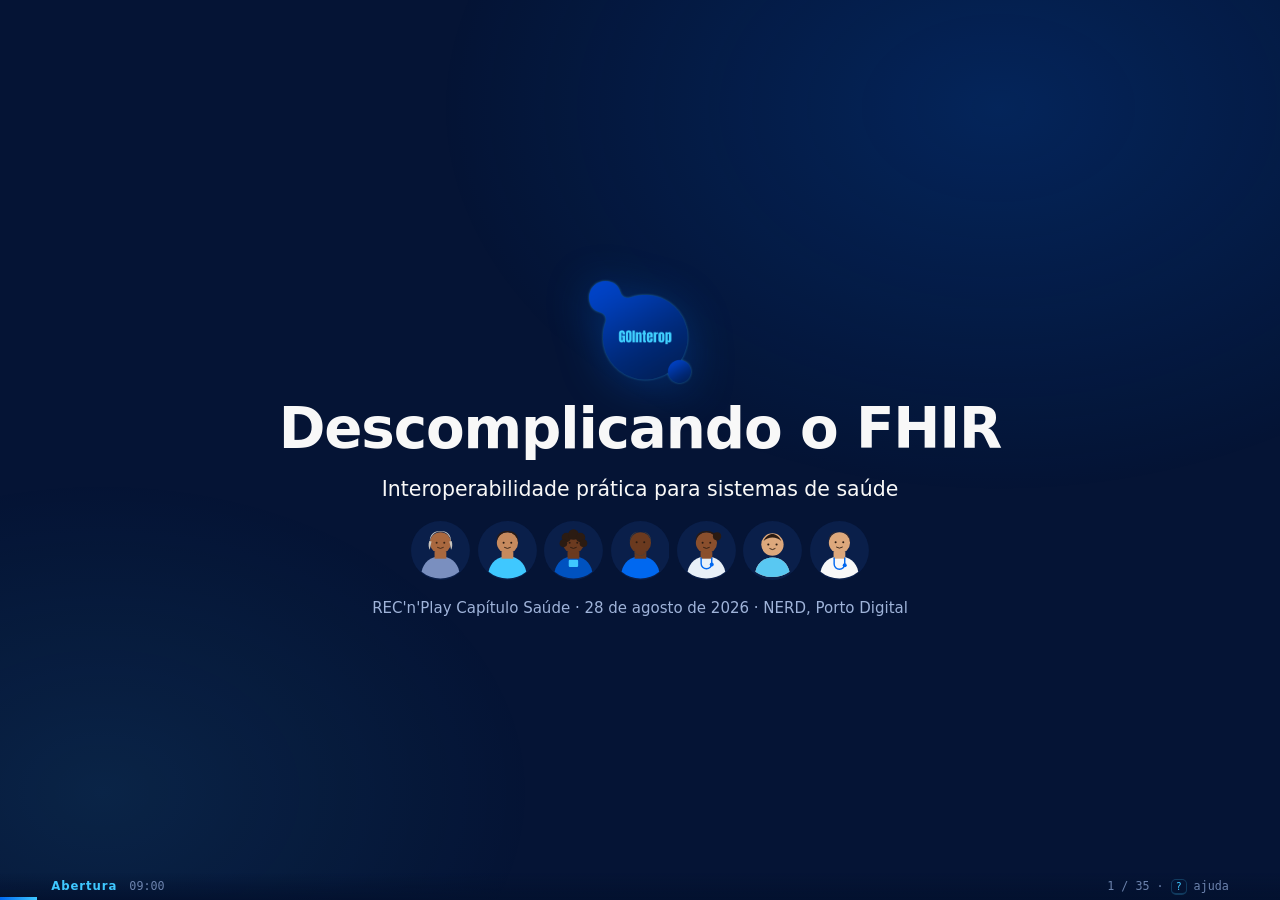
==== commit c4a28333: "Slide de anatomia de uma change, e horarios em ordem O slide do ciclo nomeava proposal, specs, desig" ====
--- a/deck/index.html
+++ b/deck/index.html
@@ -94,7 +94,7 @@
       <p class="grande so-final">Sobraram dois em todo o continente. <em>Um dos dois está aqui — e é daqui.</em></p>
     </section>
 
-    <section class="slide" data-bloco="Abertura" data-hora="09:05">
+    <section class="slide" data-bloco="Abertura" data-hora="09:12">
       <span class="tag">O combinado</span>
       <h2>Três horas. Do zero ao funcionando.</h2>
       <p class="grande">Isto não é uma palestra sobre integração. É uma integração, construída na sua frente.</p>
@@ -111,7 +111,7 @@
 
     <!-- ============================== POR QUE INTEGRAÇÃO FALHA == -->
 
-    <section class="slide" data-bloco="Por que falha" data-hora="09:10">
+    <section class="slide" data-bloco="Por que falha" data-hora="09:14">
       <span class="tag">O problema</span>
       <h2>Duas integrações morreram.<br>As duas no mesmo lugar.</h2>
       <p class="grande">Não foi no FHIR. Não foi no protocolo. Foi em <em>entender o cadastro</em>.</p>
@@ -119,7 +119,7 @@
       <div class="apoio"><svg class="pessoa"><use href="#pessoa-wellington"/></svg></div>
     </section>
 
-    <section class="slide" data-bloco="Por que falha" data-hora="09:15">
+    <section class="slide" data-bloco="Por que falha" data-hora="09:19">
       <span class="tag">A raiz</span>
       <h2>O conhecimento existe.<br>Só não está no mesmo lugar.</h2>
       <div class="cards">
@@ -132,7 +132,7 @@
       <p class="grande">Ninguém lê os cinco juntos. E quando lê, descobre que discordam.</p>
     </section>
 
-    <section class="slide" data-bloco="Por que falha" data-hora="09:22">
+    <section class="slide" data-bloco="Por que falha" data-hora="09:25">
       <span class="tag">O custo</span>
       <h2>A divergência sempre aparece.<br>Você escolhe quando.</h2>
       <div class="duas">
@@ -201,6 +201,31 @@
         <div class="card"><div class="rotulo">/opsx:archive</div><div class="nota">A change vira spec permanente. A decisão de hoje continua localizável daqui a dois anos.</div></div>
       </div>
       <p class="grande">A fronteira entre planejar e implementar passa a ser do método — não da sua disciplina às onze da noite.</p>
+    </section>
+
+    <section class="slide" data-bloco="Spec Engineering" data-hora="09:48">
+      <span class="tag">Anatomia de uma change</span>
+      <h2>Quatro arquivos,<br>quatro perguntas</h2>
+      <div class="duas">
+        <pre>openspec/
+├─ changes/
+│  └─ fachada-fhir-paciente/
+│     ├─ proposal.md   ← por quê
+│     ├─ specs/
+│     │  └─ paciente-fhir/
+│     │     └─ spec.md ← o quê
+│     ├─ design.md     ← como
+│     └─ tasks.md      ← em que ordem
+│
+└─ specs/              ← o que já vale hoje</pre>
+        <div class="cards" style="grid-template-columns:1fr">
+          <div class="card"><div class="rotulo">Por quê</div><div class="nota"><code>proposal.md</code> — o problema, o que muda, o impacto. Uma página, não dez.</div></div>
+          <div class="card"><div class="rotulo">O quê</div><div class="nota"><code>spec.md</code> — requirements com scenarios. Contrato de comportamento, sem escolha de biblioteca nem nome de classe.</div></div>
+          <div class="card"><div class="rotulo">Como</div><div class="nota"><code>design.md</code> — as decisões técnicas, <em>com a alternativa que foi recusada e o porquê</em>. E os riscos assumidos.</div></div>
+          <div class="card"><div class="rotulo">Em que ordem</div><div class="nota"><code>tasks.md</code> — a lista que o <code>/opsx:apply</code> segue, e vai marcando.</div></div>
+        </div>
+      </div>
+      <p>Depois do <code>archive</code>, a change sai de <code>changes/</code> e vira spec permanente em <code>specs/</code>. O que era proposta passa a ser o que o sistema faz.</p>
     </section>
 
     <!-- ======================================= AS EVIDÊNCIAS == -->
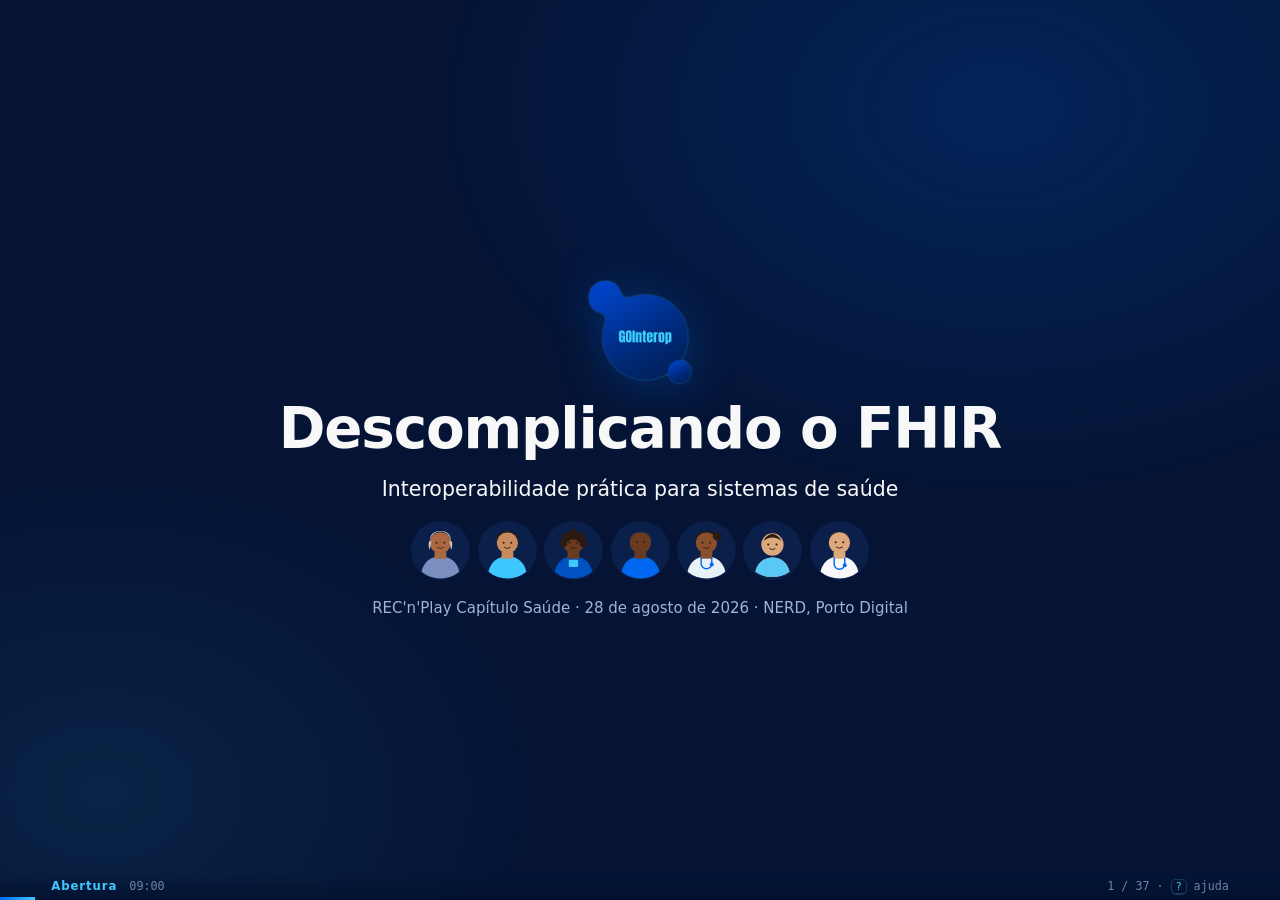
==== commit 61174785: "Bloco de produtos: a escada, nao o catalogo A oficina terminava mostrando um metodo sem dizer o que " ====
--- a/deck/index.html
+++ b/deck/index.html
@@ -500,6 +500,45 @@
       <div class="apoio"><svg class="pessoa"><use href="#pessoa-judite"/></svg></div>
     </section>
 
+    <section class="slide" data-bloco="Fechamento" data-hora="11:51">
+      <span class="tag">Sem governança</span>
+      <h2>Cada projeto vira uma ilha</h2>
+      <p class="grande">Toda integração nasce resolvendo o próprio problema. Cada uma escolhe seu de-para, seu identificador, sua régua de qualidade.</p>
+      <p class="grande">Na terceira, a instituição tem <em>três verdades sobre o mesmo paciente</em> — e nenhuma delas é a verdade.</p>
+      <p>A spec resolve isso dentro de um projeto. Fazer valer <strong>entre projetos</strong> é governança de interoperabilidade — e é aí que a gente entra.</p>
+    </section>
+
+    <section class="slide slide-escada" data-bloco="Fechamento" data-hora="11:53" data-escada data-fragmentos="5">
+      <span class="tag">O que fazemos</span>
+      <h2>Cada problema resolvido revela o próximo</h2>
+      <div class="escada">
+        <div class="degrau" data-degrau="0">
+          <div class="problema">“Os sistemas não se falam.”</div>
+          <div class="resposta"><span class="produto">aiconnect</span> Mais de 50 conectores prontos — HL7 v2/v3, DICOM, REST, SOAP — com fluxo via <code>PlanDefinition</code> e observabilidade fim a fim.</div>
+        </div>
+        <div class="degrau" data-degrau="1">
+          <div class="problema">“Agora falam. Mas cada projeto fala um dialeto.”</div>
+          <div class="resposta"><span class="produto">ignite</span> Gestão de IGs e terminologias, qualidade de dados clínicos, linhas de cuidado computáveis, MPI e PIX/PDQ.</div>
+        </div>
+        <div class="degrau" data-degrau="2">
+          <div class="problema">“O dado está certo. Mas ninguém vê o paciente inteiro.”</div>
+          <div class="resposta"><span class="produto">gocare</span> Visualizador unificado: timeline, multi-repositório FHIR, questionários dinâmicos e PDF ou imagem virando estruturado — com o assistente <strong>IAGO</strong> dentro.</div>
+        </div>
+        <div class="degrau" data-degrau="3">
+          <div class="problema">“Vemos tudo. Mas quem autorizou?”</div>
+          <div class="resposta"><span class="produto">goconsent</span> Consentimento em tempo real, trilha de auditoria, aderente a LGPD, GDPR e HIPAA, com notificação por WhatsApp, SMS e e-mail.</div>
+        </div>
+        <div class="degrau" data-degrau="4">
+          <div class="problema">“E quem está do outro lado da API?”</div>
+          <div class="resposta"><span class="produto">gopass</span> OpenID Connect, SMART on FHIR e integração com provedor de identidade externo.</div>
+        </div>
+        <div class="degrau fecho" data-degrau="5">
+          <div class="problema">Com tudo isso governado, dá para perguntar.</div>
+          <div class="resposta"><span class="produto">alfred</span> Usa as APIs da própria instituição, expostas por <strong>MCP</strong>, para produzir insight sobre os dados dela. <em>Os dados nunca saem da instituição.</em></div>
+        </div>
+      </div>
+    </section>
+
     <section class="slide" data-bloco="Fechamento" data-hora="11:53">
       <span class="tag">No fim</span>
       <h2>Interoperabilidade não é<br>sobre sistemas.</h2>
@@ -518,9 +557,9 @@
     <section class="slide capa" data-bloco="Fechamento" data-hora="11:56">
       <img class="logo" src="assets/logotipo-gointerop.png" alt="GOInterop">
       <h1>Obrigado</h1>
-      <p class="grande">Onde padrão encontra prática.</p>
+      <p class="grande">Interoperabilidade de verdade não é conectar sistemas.<br><em>É unificar o cuidado.</em></p>
       <p class="mono">github.com/gointerop/gointerop-recnplay</p>
-      <p>gointerop.com · contato@gointerop.com<br>FHIR R4 · HL7 · LOINC · TUSS · CID-10 · RNDS</p>
+      <p>gointerop.com · contato@gointerop.com</p>
     </section>
 
   </main>
--- a/deck/deck.css
+++ b/deck/deck.css
@@ -483,3 +483,60 @@
   line-height: 1.6;
   margin-top: .35rem;
 }
+
+/* ---------------------------------------------------------- escada -- */
+/* Cada degrau acende com um avanco de fragmento. Os ja respondidos ficam
+   esmaecidos em vez de sumir: no ultimo degrau a escada inteira esta na tela,
+   e essa pilha e a propria plataforma. */
+
+.slide-escada { gap: .9rem; }
+
+.escada { display: flex; flex-direction: column; gap: .55rem; min-height: 0; }
+
+.degrau {
+  display: grid;
+  grid-template-columns: minmax(0, 34fr) minmax(0, 66fr);
+  gap: 1.2rem;
+  align-items: baseline;
+  padding: .55rem .9rem;
+  border-left: 3px solid transparent;
+  border-radius: 0 10px 10px 0;
+  opacity: 0;
+  transform: translateY(6px);
+  transition: opacity .45s ease, transform .45s ease, background .45s ease;
+}
+
+.degrau.aceso {
+  opacity: .5;
+  transform: none;
+  border-left-color: rgba(63, 200, 255, .3);
+}
+
+.degrau.atual {
+  opacity: 1;
+  transform: none;
+  background: var(--card);
+  border-left-color: var(--cyan-400);
+}
+
+.degrau .problema {
+  font-size: clamp(.92rem, 1.25vw, 1.2rem);
+  font-weight: 700;
+  color: var(--white);
+  line-height: 1.35;
+}
+
+.degrau .resposta { font-size: .92em; color: var(--muted); line-height: 1.5; }
+
+.degrau .produto {
+  display: inline-block;
+  font-family: var(--mono);
+  font-weight: 700;
+  color: var(--cyan-400);
+  margin-right: .5rem;
+}
+
+/* O fecho do ALFRED nao e mais um produto na fila: e a consequencia de tudo. */
+.degrau.fecho { border-left-color: transparent; margin-top: .3rem; }
+.degrau.fecho.atual { background: rgba(0, 104, 240, .16); border-left-color: var(--blue-500); }
+.degrau.fecho .problema { color: var(--cyan-400); }
